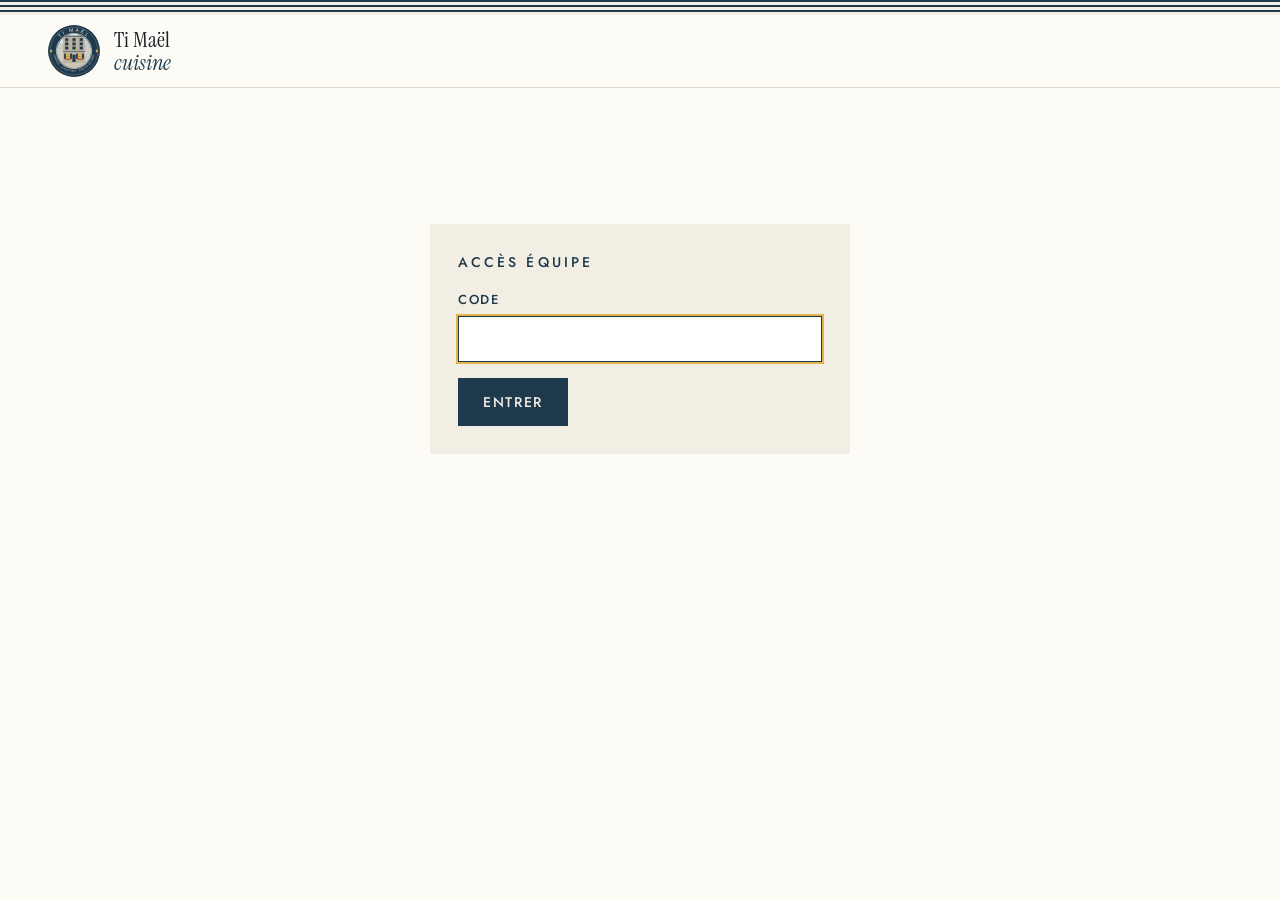
==== cuisine.html @ c60a460f "Carte en direct, commande en ligne, suivi, fidélité, cuisine et gestion Branche le site sur la base " ====
<!DOCTYPE html>
<html lang="fr">
<head>
<meta charset="utf-8">
<meta name="viewport" content="width=device-width, initial-scale=1">
<title>Cuisine — Ti Maël</title>
<meta name="robots" content="noindex, nofollow">
<meta name="theme-color" content="#1f3a4d">
<link rel="icon" href="assets/badge.svg" type="image/svg+xml">
<link rel="stylesheet" href="assets/fonts.css">
<link rel="stylesheet" href="assets/styles.css">
<link rel="stylesheet" href="assets/equipe.css">
</head>
<body class="page-outil">

<header class="entete-outil">
  <div class="bandeau-mariniere" aria-hidden="true"></div>
  <div class="conteneur conteneur--large entete-outil__barre">
    <a class="signature" href="./">
      <img class="signature__badge" src="assets/badge.svg" alt="">
      <span class="signature__nom">Ti Maël<br><span class="italique">cuisine</span></span>
    </a>
    <nav class="entete-outil__liens" aria-label="Navigation" data-connecte hidden>
      <span class="service-pastille" id="service-pastille">…</span>
      <a href="gestion.html">Gestion</a>
      <button type="button" data-deconnexion>Quitter</button>
    </nav>
  </div>
</header>

<main>
  <div class="conteneur conteneur--large">

    <form class="bloc porte" id="porte">
      <p class="mention">Accès équipe</p>
      <label class="champ">
        <span class="champ__libelle">Code</span>
        <input class="champ__saisie" name="pin" type="password" autocomplete="current-password" required>
      </label>
      <p class="message-erreur" role="alert" hidden></p>
      <p><button class="bouton bouton--ardoise">Entrer</button></p>
    </form>

    <div class="pile" data-connecte hidden>
      <div class="onglets" role="tablist">
        <button role="tab" aria-selected="true" data-onglet="en-cours">En cours <span class="compteur" id="compteur"></span></button>
        <button role="tab" aria-selected="false" data-onglet="ruptures">Ruptures</button>
        <button role="tab" aria-selected="false" data-onglet="service">Service</button>
        <button role="tab" aria-selected="false" data-onglet="passees">Passées</button>
      </div>

      <section data-panneau="en-cours">
        <div class="tickets" id="tickets"></div>
      </section>

      <section data-panneau="ruptures" hidden>
        <p class="plat__detail">Décochez un plat épuisé : il disparaît de la carte en ligne immédiatement.</p>
        <div class="ruptures" id="ruptures"></div>
      </section>

      <section data-panneau="service" hidden>
        <div class="bloc">
          <h2 class="surtitre">Prise de commandes en ligne</h2>
          <div class="choix-segment choix-segment--trois" id="service-mode">
            <label><input type="radio" name="service" value="auto"> Selon les horaires</label>
            <label><input type="radio" name="service" value="ouvert"> Forcer ouvert</label>
            <label><input type="radio" name="service" value="ferme"> Forcer fermé</label>
          </div>
          <p class="plat__detail" id="service-detail"></p>
        </div>
      </section>

      <section data-panneau="passees" hidden>
        <div class="tableau-defilant">
          <table class="tableau" id="passees"></table>
        </div>
      </section>
    </div>

  </div>
</main>

<script type="module" src="assets/cuisine.js"></script>
</body>
</html>
---- assets/fonts.css ----
/* --------------------------------------------------------------------------
   Polices de la charte, auto-hébergées : le document s'imprime à l'identique
   hors ligne, sans dépendance à un CDN.
   Instrument Serif et Jost sont sous SIL Open Font License 1.1
   (voir assets/fonts/OFL.txt). Jost est fourni en fonte variable :
   une seule ressource couvre les graisses 100 à 900.

   Les fontes sont encodées en data: URI pour que index.html s'affiche
   correctement par simple double-clic (file://), sans serveur ni réseau.
   Les .woff2 d'origine restent dans assets/fonts/ pour les autres supports.
   -------------------------------------------------------------------------- */

/* Instrument Serif italic — latin-ext */
@font-face {
  font-family: 'Instrument Serif';
  font-style: italic;
  font-weight: 400;
  font-display: swap;
  src: url('[data-uri]') format('woff2');
  unicode-range: U+0100-02BA, U+02BD-02C5, U+02C7-02CC, U+02CE-02D7, U+02DD-02FF, U+0304, U+0308, U+0329, U+1D00-1DBF, U+1E00-1E9F, U+1EF2-1EFF, U+2020, U+20A0-20AB, U+20AD-20C0, U+2113, U+2C60-2C7F, U+A720-A7FF;
}

/* Instrument Serif italic — latin */
@font-face {
  font-family: 'Instrument Serif';
  font-style: italic;
  font-weight: 400;
  font-display: swap;
  src: url('[data-uri]') format('woff2');
  unicode-range: U+0000-00FF, U+0131, U+0152-0153, U+02BB-02BC, U+02C6, U+02DA, U+02DC, U+0304, U+0308, U+0329, U+2000-206F, U+20AC, U+2122, U+2191, U+2193, U+2212, U+2215, U+FEFF, U+FFFD;
}

/* Instrument Serif — latin-ext */
@font-face {
  font-family: 'Instrument Serif';
  font-style: normal;
  font-weight: 400;
  font-display: swap;
  src: url('[data-uri]') format('woff2');
  unicode-range: U+0100-02BA, U+02BD-02C5, U+02C7-02CC, U+02CE-02D7, U+02DD-02FF, U+0304, U+0308, U+0329, U+1D00-1DBF, U+1E00-1E9F, U+1EF2-1EFF, U+2020, U+20A0-20AB, U+20AD-20C0, U+2113, U+2C60-2C7F, U+A720-A7FF;
}

/* Instrument Serif — latin */
@font-face {
  font-family: 'Instrument Serif';
  font-style: normal;
  font-weight: 400;
  font-display: swap;
  src: url('[data-uri]') format('woff2');
  unicode-range: U+0000-00FF, U+0131, U+0152-0153, U+02BB-02BC, U+02C6, U+02DA, U+02DC, U+0304, U+0308, U+0329, U+2000-206F, U+20AC, U+2122, U+2191, U+2193, U+2212, U+2215, U+FEFF, U+FFFD;
}

/* Jost — latin-ext */
@font-face {
  font-family: 'Jost';
  font-style: normal;
  font-weight: 100 900;
  font-display: swap;
  src: url('[data-uri]') format('woff2');
  unicode-range: U+0100-02BA, U+02BD-02C5, U+02C7-02CC, U+02CE-02D7, U+02DD-02FF, U+0304, U+0308, U+0329, U+1D00-1DBF, U+1E00-1E9F, U+1EF2-1EFF, U+2020, U+20A0-20AB, U+20AD-20C0, U+2113, U+2C60-2C7F, U+A720-A7FF;
}

/* Jost — latin */
@font-face {
  font-family: 'Jost';
  font-style: normal;
  font-weight: 100 900;
  font-display: swap;
  src: url('[data-uri]') format('woff2');
  unicode-range: U+0000-00FF, U+0131, U+0152-0153, U+02BB-02BC, U+02C6, U+02DA, U+02DC, U+0304, U+0308, U+0329, U+2000-206F, U+20AC, U+2122, U+2191, U+2193, U+2212, U+2215, U+FEFF, U+FFFD;
}
---- assets/styles.css ----
/* ==========================================================================
   Ti Maël — site vitrine.
   Jetons, composants et règles repris de la charte de marque (2026 · v2),
   transposés en unités d'écran (rem / px) et en mise en page fluide.
   ========================================================================== */

/* --------------------------------------------------------------------------
   1. Jetons de la charte
   -------------------------------------------------------------------------- */

:root {
  /* Palette principale */
  --ardoise: #1f3a4d;
  --beurre: #e2b44b;
  --lin: #f3eee3;

  /* Accents */
  --homard: #c2452d;
  --ble-noir: #7a5434;
  --goemon: #4f6b4a;
  --encre: #1a2026;

  /* Déclinaisons de lisibilité */
  --beurre-texte: #8a6416;
  --homard-texte: #a63a25;
  --papier: #fdfbf6;
  --texte: #39424a;
  --gris: #6b7378;
  --gris-barre: #8c9296;
  --gris-ardoise: #9aa9b3;
  --filet: #dcd5c6;
  --pointille: #c4bcab;

  /* Typographie */
  --serif: "Instrument Serif", Georgia, "Times New Roman", serif;
  --sans: "Jost", "Helvetica Neue", Arial, sans-serif;

  /* Mise en page */
  --largeur: 1120px;
  --gouttiere: clamp(16px, 5vw, 48px);
  --section: clamp(64px, 10vw, 120px);
}

/* --------------------------------------------------------------------------
   2. Base
   -------------------------------------------------------------------------- */

*,
*::before,
*::after {
  box-sizing: border-box;
}

h1, h2, h3, h4, p, ul, ol, dl, dd, figure {
  margin: 0;
}

html {
  scroll-behavior: smooth;
  scroll-padding-top: 88px;
  -webkit-text-size-adjust: 100%;
}

@media (prefers-reduced-motion: reduce) {
  html { scroll-behavior: auto; }
}

body {
  margin: 0;
  background: var(--papier);
  color: var(--encre);
  font-family: var(--sans);
  font-size: 1rem;
  line-height: 1.55;
}

a {
  color: var(--ardoise);
  text-decoration: underline;
  text-underline-offset: 2px;
}

a:hover {
  color: var(--homard);
}

:focus-visible {
  outline: 2px solid var(--beurre);
  outline-offset: 3px;
}

.conteneur {
  width: 100%;
  max-width: calc(var(--largeur) + 2 * var(--gouttiere));
  margin: 0 auto;
  padding: 0 var(--gouttiere);
}

.evitement {
  position: absolute;
  left: 16px;
  top: -100px;
  z-index: 100;
  padding: 10px 16px;
  background: var(--ardoise);
  color: var(--lin);
}

.evitement:focus {
  top: 16px;
}

/* --------------------------------------------------------------------------
   3. Éléments partagés (charte)
   -------------------------------------------------------------------------- */

/* Surtitre : Jost Medium, interlettrage 0,16 em, capitales. */
.surtitre {
  font-size: 0.875rem;
  font-weight: 500;
  letter-spacing: 0.16em;
  text-transform: uppercase;
  color: var(--ardoise);
}

.surtitre--gris { color: var(--gris); }
.surtitre--alerte { color: var(--homard-texte); }
.surtitre--beurre { color: var(--beurre-texte); }
.surtitre--clair { color: var(--beurre); }

.mention {
  font-size: 0.875rem;
  font-weight: 500;
  letter-spacing: 0.22em;
  text-transform: uppercase;
  color: var(--ardoise);
}

.italique {
  font-style: italic;
  color: var(--ardoise);
}

.entete {
  display: flex;
  align-items: baseline;
  gap: 24px;
  padding-bottom: 20px;
  margin-bottom: clamp(32px, 5vw, 48px);
  border-bottom: 1px solid var(--filet);
}

.entete__numero {
  font-family: var(--serif);
  font-size: clamp(1.5rem, 3vw, 1.875rem);
  color: var(--homard);
}

.entete__titre {
  font-family: var(--serif);
  font-weight: 400;
  font-size: clamp(2rem, 4.5vw, 2.75rem);
  line-height: 1.1;
}

.pied {
  font-size: 0.875rem;
  letter-spacing: 0.1em;
  color: var(--gris);
}

.filet-homard {
  width: 128px;
  height: 2px;
  margin: 32px 0;
  background: var(--homard);
}

.trio {
  display: grid;
  grid-template-columns: repeat(3, 1fr);
  gap: 24px;
}

@media (max-width: 820px) {
  .trio { grid-template-columns: 1fr; }
}

/* Boutons — Beurre salé pour l'appel principal, Ardoise pour l'appui. */
.bouton {
  display: inline-flex;
  align-items: center;
  justify-content: center;
  min-height: 48px;
  padding: 12px 24px;
  font-family: var(--sans);
  font-size: 0.875rem;
  font-weight: 500;
  letter-spacing: 0.12em;
  text-transform: uppercase;
  text-decoration: none;
  border: 1.5px solid transparent;
  background: transparent;
  transition: background-color 0.15s, color 0.15s, border-color 0.15s;
}

.bouton--beurre {
  background: var(--beurre);
  color: var(--encre);
}

.bouton--beurre:hover {
  background: var(--lin);
  color: var(--encre);
}

.bouton--ardoise {
  background: var(--ardoise);
  color: var(--lin);
}

.bouton--ardoise:hover {
  background: var(--encre);
  color: var(--lin);
}

.bouton--contour {
  border-color: var(--ardoise);
  color: var(--ardoise);
}

.bouton--contour:hover {
  background: var(--ardoise);
  color: var(--lin);
}

/* --------------------------------------------------------------------------
   4. Badge — un <symbol> unique, couleurs par variables.
   -------------------------------------------------------------------------- */

.badge-source {
  position: absolute;
  width: 0;
  height: 0;
  overflow: hidden;
}

.badge {
  display: block;
  width: 100%;
  height: 100%;

  --badge-anneau: var(--ardoise);
  --badge-lettrage: var(--lin);
  --badge-marque: var(--beurre);
  --badge-ciel: #dfe7e6;
  --badge-sol: #cdc4b2;
  --badge-pierre: #b9b3a6;
  --badge-toit: #3d4955;
  --badge-vitre: #26343e;
  --badge-porte: var(--homard);
  --badge-store-a: var(--ardoise);
  --badge-enseigne: var(--beurre);
}

/* Monochrome, à poser sur un aplat Ardoise. */
.badge--mono {
  --badge-anneau: var(--lin);
  --badge-lettrage: var(--ardoise);
  --badge-marque: var(--ardoise);
  --badge-ciel: var(--lin);
  --badge-sol: var(--lin);
  --badge-pierre: var(--lin);
  --badge-toit: var(--ardoise);
  --badge-vitre: var(--ardoise);
  --badge-porte: var(--ardoise);
  --badge-store-a: var(--ardoise);
  --badge-enseigne: var(--ardoise);
}

/* --------------------------------------------------------------------------
   5. Motifs — un seul par support, jamais plus d'un tiers de la surface.
   -------------------------------------------------------------------------- */

/* Marinière — rayures horizontales. */
.bandeau-mariniere {
  height: 15px;
  background: repeating-linear-gradient(180deg, var(--ardoise) 0 2.5px, var(--lin) 2.5px 5px);
}

/* Vagues — arcs en quinconce (rubrique fruits de mer). */
.motif--vagues {
  background:
    radial-gradient(circle at 50% 100%, var(--ardoise) 0 17px, transparent 18px) 0 0 / 38px 38px,
    radial-gradient(circle at 50% 100%, var(--ardoise) 0 17px, transparent 18px) 19px 19px / 38px 38px,
    var(--lin);
}

/* Nappe vichy — carreaux blé noir (pied de page). */
.bandeau-nappe {
  height: 40px;
  background:
    linear-gradient(90deg, rgb(122 84 52 / 0.5) 50%, transparent 0) 0 0 / 38px 38px,
    linear-gradient(rgb(122 84 52 / 0.5) 50%, transparent 0) 0 0 / 38px 38px,
    var(--lin);
}

/* --------------------------------------------------------------------------
   6. En-tête du site
   -------------------------------------------------------------------------- */

.entete-site {
  position: sticky;
  top: 0;
  z-index: 10;
  background: rgb(253 251 246 / 0.96);
  border-bottom: 1px solid var(--filet);
  backdrop-filter: blur(6px);
}

.entete-site__barre {
  display: flex;
  align-items: center;
  gap: 32px;
  min-height: 72px;
}

.signature {
  display: flex;
  align-items: center;
  gap: 14px;
  color: var(--encre);
  text-decoration: none;
}

.signature:hover {
  color: var(--encre);
}

/* Taille minimale écran du badge : 64 px (charte). */
.signature__badge {
  width: 64px;
  height: 64px;
  flex: none;
  margin: 4px 0;
}

.signature__nom {
  font-family: var(--serif);
  font-size: 1.375rem;
  line-height: 1.05;
}

.navigation {
  display: flex;
  gap: 28px;
  margin-left: auto;
}

.navigation a {
  font-size: 0.875rem;
  font-weight: 500;
  letter-spacing: 0.12em;
  text-transform: uppercase;
  text-decoration: none;
  color: var(--ardoise);
}

.navigation a:hover {
  color: var(--homard);
}

@media (max-width: 820px) {
  .navigation { display: none; }
  .entete-site__appel { margin-left: auto; }
}

/* --------------------------------------------------------------------------
   7. Accueil
   -------------------------------------------------------------------------- */

.accueil {
  background: var(--lin);
  padding: clamp(56px, 9vw, 112px) 0;
}

.accueil__grille {
  display: grid;
  grid-template-columns: 1.4fr 1fr;
  align-items: center;
  gap: 48px;
}

.accueil__titre {
  margin-top: 24px;
  font-family: var(--serif);
  font-weight: 400;
  font-size: clamp(4rem, 11vw, 7.5rem);
  line-height: 0.95;
  letter-spacing: -0.01em;
}

.accueil__accroche {
  max-width: 34em;
  font-size: clamp(1.0625rem, 1.6vw, 1.1875rem);
  line-height: 1.55;
  color: var(--texte);
  text-wrap: pretty;
}

.accueil__actions {
  display: flex;
  flex-wrap: wrap;
  gap: 12px;
  margin-top: 36px;
}

.accueil__badge {
  justify-self: center;
  width: min(100%, 340px);
  aspect-ratio: 1;
}

@media (max-width: 820px) {
  .accueil__grille { grid-template-columns: 1fr; }
  .accueil__badge { order: -1; justify-self: start; width: 140px; }
}

/* --------------------------------------------------------------------------
   8. Sections
   -------------------------------------------------------------------------- */

.section {
  padding: var(--section) 0;
}

.section--lin {
  background: var(--lin);
}

.section--ardoise {
  background: var(--ardoise);
  color: var(--lin);
}

.chapo {
  max-width: 24em;
  margin-bottom: clamp(32px, 5vw, 56px);
  font-family: var(--serif);
  font-size: clamp(1.5rem, 3vw, 2rem);
  line-height: 1.35;
  color: var(--ardoise);
  text-wrap: pretty;
}

.principe {
  padding: 28px;
  background: var(--lin);
  border-top: 3px solid var(--ardoise);
}

.principe--beurre { border-top-color: var(--beurre); }
.principe--homard { border-top-color: var(--homard); }

.principe__texte {
  margin-top: 16px;
  font-size: 1rem;
  line-height: 1.55;
  color: var(--texte);
}

/* Emplacements photo : à remplacer par des <img> une fois les visuels choisis.
   Consigne : lumière de fenêtre, vue de dessus, pas de filtre ni fond studio. */
.galerie {
  display: grid;
  grid-template-columns: repeat(3, 1fr);
  gap: 24px;
  margin-top: 48px;
}

@media (max-width: 820px) {
  .galerie { grid-template-columns: 1fr 1fr; }
  .galerie > :last-child { display: none; }
}

.emplacement-photo {
  aspect-ratio: 4 / 3;
  display: flex;
  flex-direction: column;
  align-items: center;
  justify-content: center;
  gap: 8px;
  padding: 12px;
  border: 1.5px dashed var(--pointille);
  border-radius: 4px;
  background: rgb(26 32 38 / 0.03);
  color: var(--gris);
  text-align: center;
}

.emplacement-photo svg {
  opacity: 0.55;
}

.emplacement-photo figcaption {
  font-size: 0.875rem;
  line-height: 1.3;
}

/* --------------------------------------------------------------------------
   9. La carte
   -------------------------------------------------------------------------- */

.carte-du-jour {
  display: grid;
  grid-template-columns: minmax(280px, 1fr) 2fr;
  gap: 32px;
  align-items: start;
}

@media (max-width: 960px) {
  .carte-du-jour { grid-template-columns: 1fr; }
}

/* Ardoise — craie blanche sur ardoise noire, prix à droite, sans centimes. */
.ardoise {
  position: sticky;
  top: 104px;
  display: flex;
  flex-direction: column;
  gap: 20px;
  padding: 32px;
  background: var(--encre);
  color: var(--lin);
}

@media (max-width: 960px) {
  .ardoise { position: static; }
}

.ardoise__titre {
  font-family: var(--serif);
  font-size: 2rem;
  line-height: 1.1;
}

.ardoise__carte {
  display: flex;
  flex-direction: column;
  gap: 10px;
  font-size: 1.0625rem;
}

.ardoise__ligne {
  display: flex;
  justify-content: space-between;
  gap: 16px;
}

.ardoise__prix {
  color: var(--beurre);
  white-space: nowrap;
}

.ardoise__note {
  padding-top: 16px;
  border-top: 1px solid rgb(243 238 227 / 0.15);
  font-size: 0.9375rem;
  color: var(--gris-ardoise);
}

.ardoise__souligne {
  color: var(--lin);
  text-decoration: underline;
  text-decoration-color: var(--beurre);
  text-decoration-thickness: 2px;
  text-underline-offset: 4px;
}

.menu {
  display: grid;
  grid-template-columns: 1fr 1fr;
  gap: 24px;
}

@media (max-width: 640px) {
  .menu { grid-template-columns: 1fr; }
}

.rubrique {
  padding: 28px;
  background: var(--papier);
}

.rubrique--mer {
  padding-top: 0;
}

.rubrique__motif {
  height: 28px;
  margin: 0 -28px 24px;
}

.rubrique__titre {
  margin-bottom: 16px;
  font-family: var(--serif);
  font-weight: 400;
  font-size: 1.625rem;
  line-height: 1.1;
}

.rubrique__liste {
  display: flex;
  flex-direction: column;
  gap: 14px;
  padding: 0;
  list-style: none;
}

/* Prix : Jost Medium, aligné à droite, sans centime superflu. */
.plat {
  display: flex;
  justify-content: space-between;
  align-items: baseline;
  gap: 16px;
  font-size: 1rem;
}

.plat__nom {
  display: flex;
  flex-direction: column;
}

.plat__detail {
  font-size: 0.875rem;
  line-height: 1.45;
  color: var(--gris);
}

.plat__prix {
  font-weight: 500;
  white-space: nowrap;
  color: var(--ardoise);
}

.note {
  margin-top: 32px;
  font-size: 0.9375rem;
  color: var(--gris);
}

/* --------------------------------------------------------------------------
   10. Infos pratiques — sur Ardoise, on écrit en Lin.
   -------------------------------------------------------------------------- */

.entete--clair {
  border-bottom-color: rgb(243 238 227 / 0.2);
}

.entete--clair .entete__numero {
  color: var(--beurre);
}

.info {
  display: flex;
  flex-direction: column;
  align-items: flex-start;
  gap: 14px;
}

.info__texte {
  font-size: 1.0625rem;
  line-height: 1.55;
}

.info__texte--doux {
  color: var(--gris-ardoise);
}

.horaires {
  display: flex;
  flex-direction: column;
  gap: 8px;
  width: 100%;
  font-size: 1.0625rem;
}

.horaires div {
  display: flex;
  justify-content: space-between;
  gap: 16px;
  padding-bottom: 8px;
  border-bottom: 1px dashed rgb(243 238 227 / 0.2);
}

.horaires dd {
  text-align: right;
  white-space: nowrap;
}

.section--ardoise .bouton--beurre:hover {
  background: var(--lin);
}

/* --------------------------------------------------------------------------
   11. Pied de page
   -------------------------------------------------------------------------- */

.pied-site {
  background: var(--lin);
}

.pied-site__corps {
  display: flex;
  align-items: center;
  gap: 24px;
  padding-top: 56px;
  padding-bottom: 32px;
}

.pied-site__badge {
  width: 96px;
  height: 96px;
  flex: none;
}

.pied-site__phrase {
  font-family: var(--serif);
  font-size: clamp(1.375rem, 2.5vw, 1.75rem);
  line-height: 1.2;
}

.pied-site__bas {
  display: flex;
  flex-wrap: wrap;
  justify-content: space-between;
  gap: 8px 24px;
  padding-top: 20px;
  padding-bottom: 32px;
  border-top: 1px solid var(--filet);
}

/* --------------------------------------------------------------------------
   12. Commande en ligne — boutons d'ajout, panier, fenêtres, champs
   -------------------------------------------------------------------------- */

[hidden] {
  display: none !important;
}

.plat--commande {
  align-items: center;
}

.plat--commande .plat__nom {
  flex: 1;
}

.plat__ajouter {
  flex: none;
  width: 36px;
  height: 36px;
  display: grid;
  place-items: center;
  padding: 0;
  border: 1.5px solid var(--ardoise);
  border-radius: 50%;
  background: transparent;
  color: var(--ardoise);
  font: 400 1.375rem/1 var(--sans);
  cursor: pointer;
  transition: background-color 0.15s, color 0.15s;
}

.plat__ajouter:hover {
  background: var(--ardoise);
  color: var(--lin);
}

.bouton {
  cursor: pointer;
}

.bouton:disabled {
  opacity: 0.6;
  cursor: progress;
}

.bouton--contour-clair {
  border-color: var(--lin);
  color: var(--lin);
}

.bouton--contour-clair:hover {
  background: var(--lin);
  color: var(--ardoise);
}

.info__actions {
  display: flex;
  flex-wrap: wrap;
  gap: 12px;
}

/* Barre de panier, fixée en bas. */
.panier-barre {
  position: fixed;
  inset: auto 0 0;
  z-index: 20;
  background: var(--ardoise);
  color: var(--lin);
  box-shadow: 0 -4px 16px rgb(26 32 38 / 0.18);
}

.panier-barre__corps {
  display: flex;
  align-items: center;
  justify-content: space-between;
  gap: 16px;
  min-height: 72px;
  padding-top: 12px;
  padding-bottom: 12px;
}

.panier-barre__resume {
  font-size: 1.0625rem;
}

.panier-barre__resume strong {
  font-weight: 500;
  color: var(--beurre);
}

body.avec-panier {
  padding-bottom: 72px;
}

/* Fenêtres (dialog natif). */
.fenetre {
  width: min(560px, calc(100% - 32px));
  max-height: calc(100dvh - 32px);
  padding: 0;
  border: 0;
  background: var(--papier);
  color: var(--encre);
  box-shadow: 0 12px 40px rgb(26 32 38 / 0.3);
}

.fenetre::backdrop {
  background: rgb(26 32 38 / 0.55);
}

.fenetre__corps {
  display: flex;
  flex-direction: column;
  gap: 18px;
  padding: 28px;
}

.fenetre__entete {
  display: flex;
  align-items: flex-start;
  justify-content: space-between;
  gap: 16px;
  padding-bottom: 14px;
  border-bottom: 1px solid var(--filet);
}

.fenetre__titre {
  font-family: var(--serif);
  font-weight: 400;
  font-size: 1.875rem;
  line-height: 1.1;
}

.fenetre__fermer {
  flex: none;
  width: 40px;
  height: 40px;
  margin: -6px -8px 0 0;
  border: 0;
  background: transparent;
  color: var(--gris);
  font-size: 1.75rem;
  line-height: 1;
  cursor: pointer;
}

.fenetre__fermer:hover {
  color: var(--homard);
}

.fenetre__texte {
  color: var(--texte);
}

.fenetre__texte:empty {
  display: none;
}

.fenetre__texte--doux {
  font-size: 0.875rem;
  color: var(--gris);
}

.fenetre__pied {
  display: flex;
  align-items: center;
  justify-content: space-between;
  gap: 12px;
  padding-top: 6px;
}

/* Champs de formulaire. */
.champ {
  display: flex;
  flex-direction: column;
  gap: 6px;
  min-width: 0;
  margin: 0;
  padding: 0;
  border: 0;
}

.champ__libelle {
  padding: 0;
  font-size: 0.8125rem;
  font-weight: 500;
  letter-spacing: 0.12em;
  text-transform: uppercase;
  color: var(--ardoise);
}

.champ__facultatif {
  margin-left: 6px;
  font-weight: 400;
  letter-spacing: 0;
  text-transform: none;
  color: var(--gris);
}

.champ__saisie {
  width: 100%;
  min-height: 46px;
  padding: 10px 12px;
  border: 1px solid var(--pointille);
  border-radius: 0;
  background: #fff;
  color: var(--encre);
  font: 400 1rem/1.4 var(--sans);
}

.champ__saisie:focus {
  outline: 2px solid var(--beurre);
  outline-offset: 0;
  border-color: var(--ardoise);
}

textarea.champ__saisie {
  resize: vertical;
}

.choix-segment {
  display: grid;
  grid-template-columns: 1fr 1fr;
  border: 1px solid var(--ardoise);
}

.choix-segment label {
  position: relative;
  display: grid;
  place-items: center;
  min-height: 46px;
  cursor: pointer;
  color: var(--ardoise);
}

.choix-segment input {
  position: absolute;
  opacity: 0;
}

.choix-segment label:has(input:checked) {
  background: var(--ardoise);
  color: var(--lin);
}

.choix-segment label:has(input:focus-visible) {
  outline: 2px solid var(--beurre);
  outline-offset: -4px;
}

.choix-liste {
  display: flex;
  flex-direction: column;
  border: 1px solid var(--filet);
}

.choix-liste__option {
  display: flex;
  align-items: flex-start;
  gap: 12px;
  padding: 12px 14px;
  cursor: pointer;
}

.choix-liste__option + .choix-liste__option {
  border-top: 1px solid var(--filet);
}

.choix-liste__option:has(input:checked) {
  background: var(--lin);
}

.choix-liste__option input {
  margin-top: 4px;
  accent-color: var(--ardoise);
}

.choix-liste__option small {
  display: block;
  font-size: 0.875rem;
  color: var(--gris);
}

/* Compteur de quantité. */
.quantite {
  display: inline-flex;
  align-items: center;
  border: 1px solid var(--pointille);
}

.quantite__bouton {
  width: 40px;
  height: 44px;
  border: 0;
  background: transparent;
  color: var(--ardoise);
  font-size: 1.25rem;
  cursor: pointer;
}

.quantite__bouton:hover {
  background: var(--lin);
}

.quantite__valeur {
  min-width: 28px;
  text-align: center;
  font-weight: 500;
}

.quantite--petite .quantite__bouton {
  width: 32px;
  height: 34px;
}

/* Lignes du panier. */
.panier-lignes {
  display: flex;
  flex-direction: column;
  padding: 0;
  list-style: none;
}

.panier-ligne {
  display: grid;
  grid-template-columns: 1fr auto auto;
  align-items: center;
  gap: 12px;
  padding: 12px 0;
  border-bottom: 1px dashed var(--filet);
}

.panier-ligne__nom small {
  display: block;
  font-size: 0.875rem;
  color: var(--gris);
}

.panier-ligne__prix {
  min-width: 64px;
  text-align: right;
  font-weight: 500;
  color: var(--ardoise);
}

.panier-total {
  display: flex;
  justify-content: space-between;
  font-size: 1.125rem;
}

.panier-total strong {
  font-weight: 500;
  color: var(--ardoise);
}

.message-erreur {
  padding: 12px 14px;
  border-left: 3px solid var(--homard);
  background: rgb(194 69 45 / 0.08);
  color: var(--homard-texte);
}

.message-info {
  padding: 12px 14px;
  border-left: 3px solid var(--beurre);
  background: var(--lin);
  color: var(--texte);
}

/* Avis clients. */
.avis-liste {
  display: grid;
  grid-template-columns: repeat(auto-fill, minmax(260px, 1fr));
  gap: 24px;
}

.avis {
  display: flex;
  flex-direction: column;
  gap: 12px;
  padding: 28px;
  background: var(--lin);
  border-top: 3px solid var(--beurre);
}

.avis__note {
  color: var(--beurre-texte);
  letter-spacing: 0.1em;
}

.avis__note span {
  color: var(--filet);
}

.avis__texte {
  margin: 0;
  font-family: var(--serif);
  font-size: 1.375rem;
  line-height: 1.3;
  color: var(--ardoise);
}

.avis__auteur {
  font-size: 0.875rem;
  letter-spacing: 0.1em;
  text-transform: uppercase;
  color: var(--gris);
}

/* --------------------------------------------------------------------------
   13. Pages outils — suivi, fidélité, cuisine, gestion
   -------------------------------------------------------------------------- */

.page-outil {
  min-height: 100dvh;
  display: flex;
  flex-direction: column;
  background: var(--papier);
}

.page-outil main {
  flex: 1;
  padding: clamp(32px, 6vw, 64px) 0 var(--section);
}

.entete-outil {
  background: var(--papier);
  border-bottom: 1px solid var(--filet);
}

.entete-outil__barre {
  display: flex;
  align-items: center;
  justify-content: space-between;
  gap: 16px;
  min-height: 72px;
}

.entete-outil .signature__badge {
  width: 52px;
  height: 52px;
}

.entete-outil__liens {
  display: flex;
  flex-wrap: wrap;
  align-items: center;
  gap: 8px 20px;
}

.entete-outil__liens a,
.entete-outil__liens button {
  border: 0;
  background: none;
  padding: 0;
  font: 500 0.8125rem/1 var(--sans);
  letter-spacing: 0.12em;
  text-transform: uppercase;
  color: var(--ardoise);
  text-decoration: none;
  cursor: pointer;
}

.entete-outil__liens a:hover,
.entete-outil__liens button:hover {
  color: var(--homard);
}

.conteneur--etroit {
  max-width: calc(640px + 2 * var(--gouttiere));
}

.titre-outil {
  font-family: var(--serif);
  font-weight: 400;
  font-size: clamp(2.25rem, 6vw, 3.5rem);
  line-height: 1;
}

.bloc {
  display: flex;
  flex-direction: column;
  gap: 16px;
  padding: 28px;
  background: var(--lin);
}

.bloc--ardoise {
  background: var(--ardoise);
  color: var(--lin);
}

.pile {
  display: flex;
  flex-direction: column;
  gap: 24px;
}

.rangee {
  display: flex;
  flex-wrap: wrap;
  align-items: center;
  gap: 12px;
}

.grand-numero {
  font-family: var(--serif);
  font-size: clamp(5rem, 22vw, 9rem);
  line-height: 0.9;
  color: var(--ardoise);
}

/* Étapes de la commande. */
.etapes {
  display: grid;
  grid-template-columns: repeat(4, 1fr);
  gap: 6px;
  padding: 0;
  list-style: none;
}

.etape {
  padding-top: 10px;
  border-top: 4px solid var(--filet);
  font-size: 0.8125rem;
  font-weight: 500;
  letter-spacing: 0.08em;
  text-transform: uppercase;
  color: var(--gris);
}

.etape--faite {
  border-top-color: var(--ardoise);
  color: var(--ardoise);
}

.etape--en-cours {
  border-top-color: var(--beurre);
  color: var(--encre);
}

.lignes-commande {
  display: flex;
  flex-direction: column;
  gap: 8px;
  padding: 0;
  list-style: none;
}

.lignes-commande li {
  display: flex;
  justify-content: space-between;
  gap: 16px;
}

.etoiles {
  display: flex;
  flex-direction: row-reverse;
  justify-content: flex-end;
  gap: 4px;
}

.etoiles input {
  position: absolute;
  opacity: 0;
}

.etoiles label {
  font-size: 2.25rem;
  line-height: 1;
  color: var(--filet);
  cursor: pointer;
}

.etoiles label:hover,
.etoiles label:hover ~ label,
.etoiles input:checked ~ label {
  color: var(--beurre);
}

.etoiles input:focus-visible + label {
  outline: 2px solid var(--ardoise);
}
---- assets/equipe.css ----
/* ==========================================================================
   Ti Maël — pages de l'équipe (cuisine, gestion).
   Mêmes jetons que le site ; mise en page plus dense, pensée pour tablette.
   ========================================================================== */

.conteneur--large {
  max-width: calc(1400px + 2 * var(--gouttiere));
}

.porte {
  max-width: 420px;
  margin: 8vh auto 0;
}

.bouton--petit {
  min-height: 38px;
  padding: 8px 14px;
  font-size: 0.75rem;
}

.bouton--texte {
  border-color: transparent;
  color: var(--homard-texte);
  background: transparent;
}

.bouton--texte:hover {
  text-decoration: underline;
}

/* Onglets. */
.onglets {
  display: flex;
  flex-wrap: wrap;
  gap: 4px;
  border-bottom: 1px solid var(--filet);
}

.onglets button {
  min-height: 46px;
  padding: 10px 18px;
  border: 0;
  border-bottom: 3px solid transparent;
  background: none;
  font: 500 0.8125rem/1 var(--sans);
  letter-spacing: 0.12em;
  text-transform: uppercase;
  color: var(--gris);
  cursor: pointer;
}

.onglets button[aria-selected="true"] {
  border-bottom-color: var(--homard);
  color: var(--ardoise);
}

.compteur:not(:empty) {
  display: inline-grid;
  place-items: center;
  min-width: 22px;
  height: 22px;
  margin-left: 6px;
  padding: 0 6px;
  border-radius: 11px;
  background: var(--homard);
  color: var(--lin);
  letter-spacing: 0;
}

.service-pastille {
  padding: 6px 12px;
  background: var(--goemon);
  color: var(--lin);
  font-size: 0.75rem;
  font-weight: 500;
  letter-spacing: 0.1em;
  text-transform: uppercase;
}

.service-pastille--ferme {
  background: var(--homard);
}

/* Tickets de cuisine. */
.tickets {
  display: grid;
  grid-template-columns: repeat(auto-fill, minmax(300px, 1fr));
  gap: 16px;
  align-items: start;
}

.ticket {
  display: flex;
  flex-direction: column;
  gap: 12px;
  padding: 18px;
  background: #fff;
  border-top: 5px solid var(--ardoise);
  box-shadow: 0 1px 3px rgb(26 32 38 / 0.12);
}

.ticket--recue { border-top-color: var(--homard); }
.ticket--en_preparation { border-top-color: var(--beurre); }
.ticket--prete { border-top-color: var(--goemon); }
.ticket--servie,
.ticket--annulee { opacity: 0.65; border-top-color: var(--filet); }

.ticket__entete {
  display: grid;
  grid-template-columns: auto 1fr auto;
  gap: 14px;
  align-items: start;
}

.ticket__numero {
  font-family: var(--serif);
  font-size: 2.75rem;
  line-height: 0.9;
  color: var(--ardoise);
}

.ticket__infos {
  display: flex;
  flex-direction: column;
  font-size: 0.875rem;
  color: var(--gris);
}

.ticket__infos strong {
  font-size: 1.0625rem;
  font-weight: 500;
  color: var(--encre);
}

.ticket__statut {
  font-size: 0.75rem;
  font-weight: 500;
  letter-spacing: 0.1em;
  text-transform: uppercase;
  color: var(--ardoise);
}

.ticket__lignes {
  display: flex;
  flex-direction: column;
  gap: 6px;
  padding: 12px 0;
  border-block: 1px dashed var(--filet);
  list-style: none;
  font-size: 1.0625rem;
}

.ticket__lignes b {
  font-weight: 500;
  color: var(--homard-texte);
}

.ticket__note {
  padding: 8px 10px;
  background: var(--lin);
  font-style: italic;
}

.ticket__pied {
  display: flex;
  flex-wrap: wrap;
  align-items: center;
  justify-content: space-between;
  gap: 10px;
}

.ticket__total {
  font-size: 0.9375rem;
  color: var(--texte);
}

.ticket__actions {
  display: flex;
  flex-wrap: wrap;
  gap: 6px;
  margin-left: auto;
}

.tickets__finies {
  grid-column: 1 / -1;
  margin-top: 16px;
}

.tickets__finies summary {
  padding: 10px 0;
  color: var(--gris);
  cursor: pointer;
}

/* Interrupteurs (cases à cocher). */
.interrupteur {
  display: flex;
  align-items: center;
  gap: 10px;
  min-height: 36px;
  cursor: pointer;
}

.interrupteur input {
  width: 20px;
  height: 20px;
  accent-color: var(--ardoise);
}

.ruptures,
.grille-blocs {
  display: grid;
  grid-template-columns: repeat(auto-fill, minmax(300px, 1fr));
  gap: 16px;
  align-items: start;
}

.choix-segment--trois {
  grid-template-columns: repeat(3, 1fr);
}

.choix-segment--trois label {
  padding: 6px;
  text-align: center;
  font-size: 0.9375rem;
}

@media (max-width: 560px) {
  .choix-segment--trois { grid-template-columns: 1fr; }
}

.grille-champs {
  display: grid;
  grid-template-columns: repeat(auto-fit, minmax(150px, 1fr));
  gap: 14px;
}

.cases {
  display: flex;
  flex-wrap: wrap;
  gap: 4px 18px;
}

.pile--serre {
  gap: 14px;
  padding-top: 12px;
}

/* Carte en gestion. */
.rangee--rubrique {
  flex-wrap: nowrap;
}

.champ__saisie--titre {
  flex: 1;
  min-width: 0;
  font-family: var(--serif);
  font-size: 1.375rem;
}

.champ__saisie--court {
  width: 90px;
  flex: none;
}

@media (max-width: 640px) {
  .rangee--rubrique { flex-wrap: wrap; }
}

.liste-plats {
  display: flex;
  flex-direction: column;
  padding: 0;
  list-style: none;
}

.liste-plats li + li {
  border-top: 1px dashed var(--filet);
}

.liste-plats__bouton {
  width: 100%;
  display: flex;
  justify-content: space-between;
  gap: 16px;
  padding: 12px 4px;
  border: 0;
  background: none;
  font: 400 1rem/1.4 var(--sans);
  color: var(--encre);
  text-align: left;
  cursor: pointer;
}

.liste-plats__bouton:hover {
  background: var(--papier);
}

.liste-plats__bouton small {
  color: var(--gris);
}

.liste-plats--epuise .liste-plats__bouton {
  color: var(--gris-barre);
}

.replie {
  border: 1px solid var(--filet);
  padding: 12px 14px;
}

.replie summary {
  font-weight: 500;
  color: var(--ardoise);
  cursor: pointer;
}

.fenetre--large {
  width: min(720px, calc(100% - 32px));
}

/* Tableaux. */
.tableau-defilant {
  overflow-x: auto;
}

.tableau {
  width: 100%;
  border-collapse: collapse;
  font-size: 0.9375rem;
}

.tableau th,
.tableau td {
  padding: 10px 8px;
  border-bottom: 1px solid var(--filet);
  text-align: left;
  vertical-align: top;
}

.tableau th {
  font-size: 0.75rem;
  font-weight: 500;
  letter-spacing: 0.1em;
  text-transform: uppercase;
  color: var(--gris);
}

.tableau--saisie td {
  min-width: 90px;
}

.tableau--saisie td:first-child {
  min-width: 200px;
}

/* Message bref. */
.signal {
  position: fixed;
  left: 50%;
  bottom: 24px;
  z-index: 50;
  max-width: calc(100% - 32px);
  padding: 12px 18px;
  background: var(--ardoise);
  color: var(--lin);
  box-shadow: 0 6px 20px rgb(26 32 38 / 0.25);
  transform: translate(-50%, 20px);
  opacity: 0;
  pointer-events: none;
  transition: opacity 0.2s, transform 0.2s;
}

.signal--visible {
  transform: translate(-50%, 0);
  opacity: 1;
}

.signal--erreur {
  background: var(--homard);
}
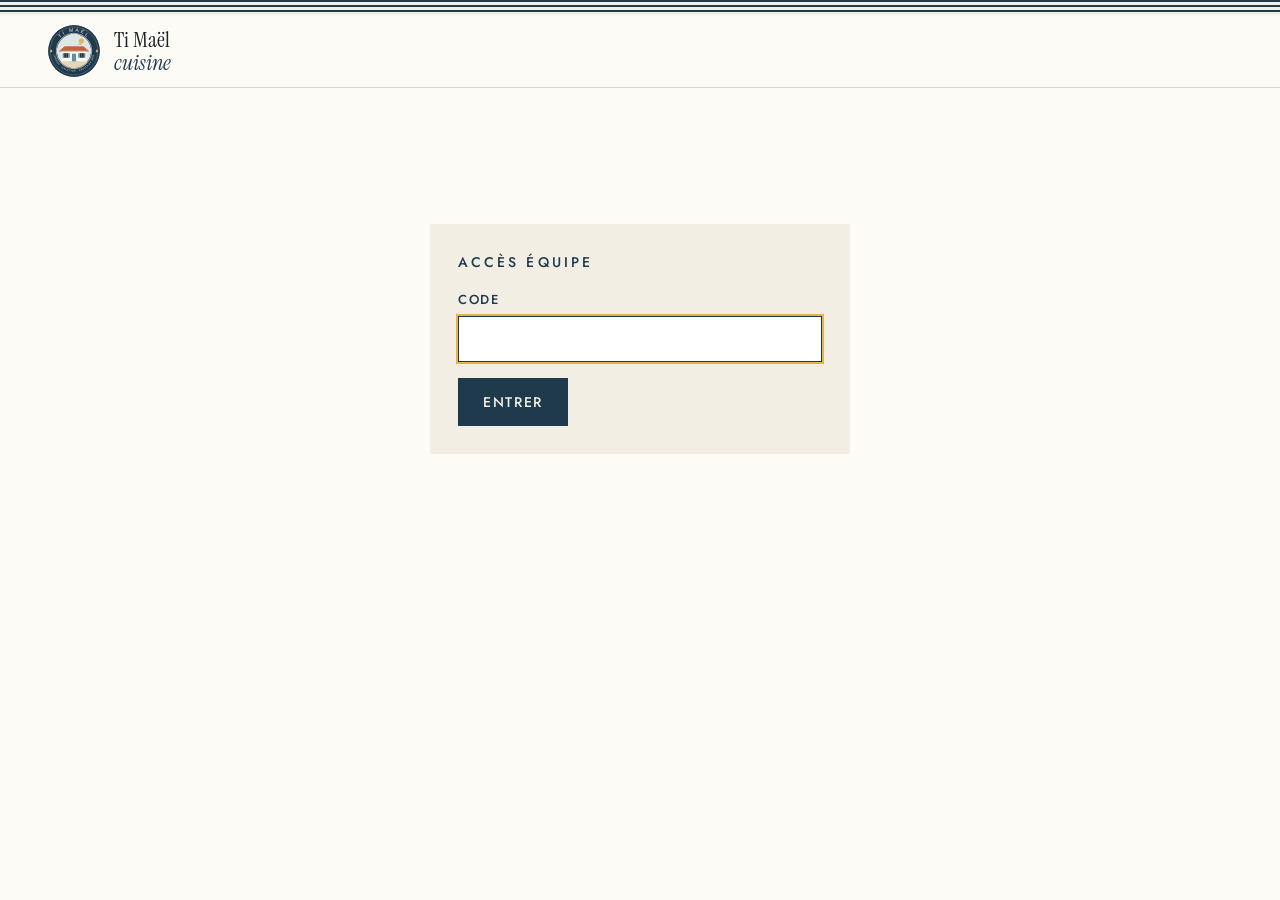
==== commit af55eff4: "Accès équipe : liens Cuisine et Admin, adresses /cuisine et /admin Co-Authored-By: Claude Opus 5.5 <" ====
--- a/cuisine.html
+++ b/cuisine.html
@@ -22,7 +22,8 @@
     </a>
     <nav class="entete-outil__liens" aria-label="Navigation" data-connecte hidden>
       <span class="service-pastille" id="service-pastille">…</span>
-      <a href="gestion.html">Gestion</a>
+      <a href="gestion.html">Admin</a>
+      <a href="ecran.html" target="_blank" rel="noopener">Écran de salle</a>
       <button type="button" data-deconnexion>Quitter</button>
     </nav>
   </div>
--- a/assets/styles.css
+++ b/assets/styles.css
@@ -17,7 +17,7 @@
   /* Accents */
   --homard: #c2452d;
   --ble-noir: #7a5434;
-  --goemon: #4f6b4a;
+  --volet: #5d8fa6;
   --encre: #1a2026;
 
   /* Déclinaisons de lisibilité */
@@ -254,13 +254,18 @@
   --badge-lettrage: var(--lin);
   --badge-marque: var(--beurre);
   --badge-ciel: #dfe7e6;
-  --badge-sol: #cdc4b2;
-  --badge-pierre: #b9b3a6;
-  --badge-toit: #3d4955;
+  --badge-soleil: var(--beurre);
+  --badge-herbe: #9fae7c;
+  --badge-sol: #e3d6b8;
+  --badge-contour: #d2d1cc;
+  --badge-mur: #fbf8f1;
+  --badge-tuile: #c8673f;
+  --badge-tuile-ombre: #b05734;
+  --badge-avant-toit: #9e4a2b;
+  --badge-volet: var(--volet);
   --badge-vitre: #26343e;
-  --badge-porte: var(--homard);
-  --badge-store-a: var(--ardoise);
-  --badge-enseigne: var(--beurre);
+  --badge-porte: var(--volet);
+  --badge-seuil: #a09a87;
 }
 
 /* Monochrome, à poser sur un aplat Ardoise. */
@@ -269,13 +274,18 @@
   --badge-lettrage: var(--ardoise);
   --badge-marque: var(--ardoise);
   --badge-ciel: var(--lin);
+  --badge-soleil: var(--ardoise);
+  --badge-herbe: var(--lin);
   --badge-sol: var(--lin);
-  --badge-pierre: var(--lin);
-  --badge-toit: var(--ardoise);
+  --badge-contour: var(--ardoise);
+  --badge-mur: var(--lin);
+  --badge-tuile: var(--ardoise);
+  --badge-tuile-ombre: var(--lin);
+  --badge-avant-toit: var(--ardoise);
+  --badge-volet: var(--lin);
   --badge-vitre: var(--ardoise);
   --badge-porte: var(--ardoise);
-  --badge-store-a: var(--ardoise);
-  --badge-enseigne: var(--ardoise);
+  --badge-seuil: var(--ardoise);
 }
 
 /* --------------------------------------------------------------------------
@@ -1324,3 +1334,9 @@
 .etoiles input:focus-visible + label {
   outline: 2px solid var(--ardoise);
 }
+
+.pied-site__liens {
+  display: flex;
+  flex-wrap: wrap;
+  gap: 4px 12px;
+}
--- a/assets/equipe.css
+++ b/assets/equipe.css
@@ -69,8 +69,8 @@
 
 .service-pastille {
   padding: 6px 12px;
-  background: var(--goemon);
-  color: var(--lin);
+  background: var(--volet);
+  color: var(--encre);
   font-size: 0.75rem;
   font-weight: 500;
   letter-spacing: 0.1em;
@@ -79,6 +79,7 @@
 
 .service-pastille--ferme {
   background: var(--homard);
+  color: var(--lin);
 }
 
 /* Tickets de cuisine. */
@@ -101,7 +102,7 @@
 
 .ticket--recue { border-top-color: var(--homard); }
 .ticket--en_preparation { border-top-color: var(--beurre); }
-.ticket--prete { border-top-color: var(--goemon); }
+.ticket--prete { border-top-color: var(--volet); }
 .ticket--servie,
 .ticket--annulee { opacity: 0.65; border-top-color: var(--filet); }
 
